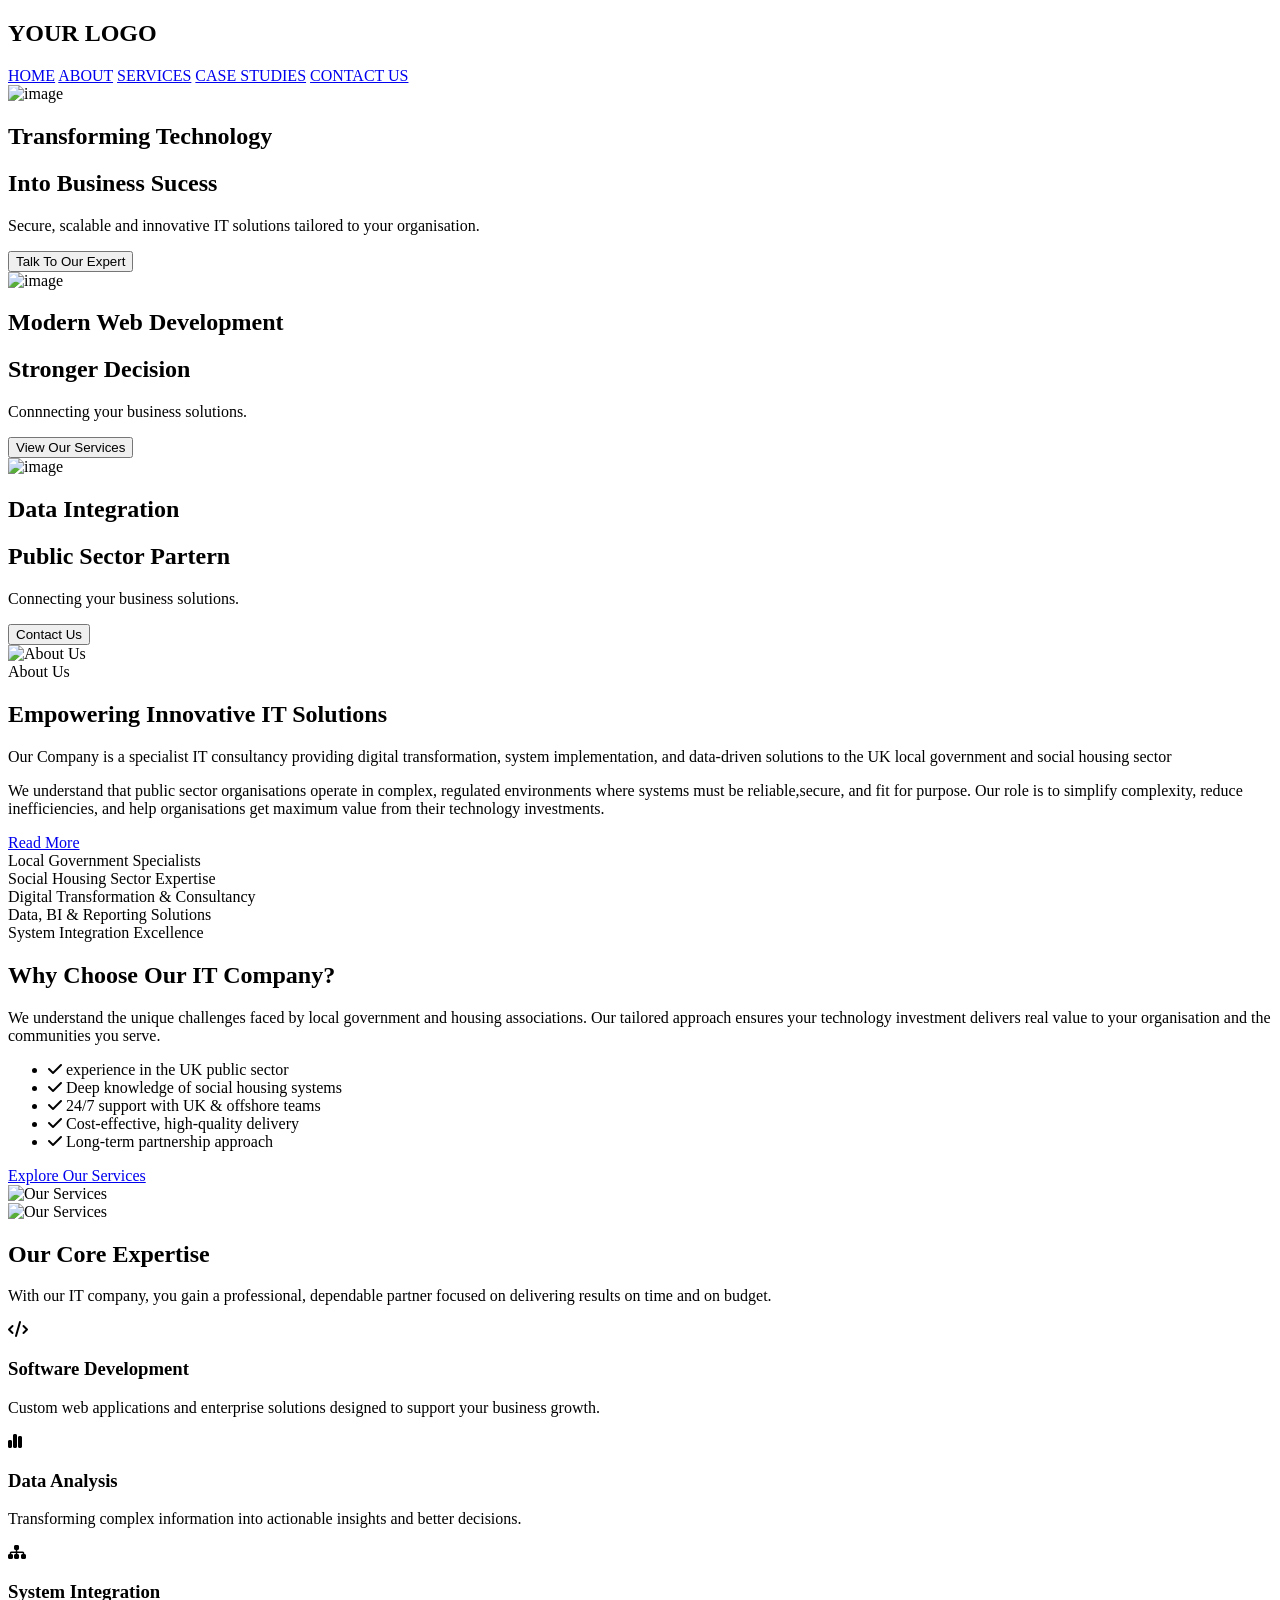
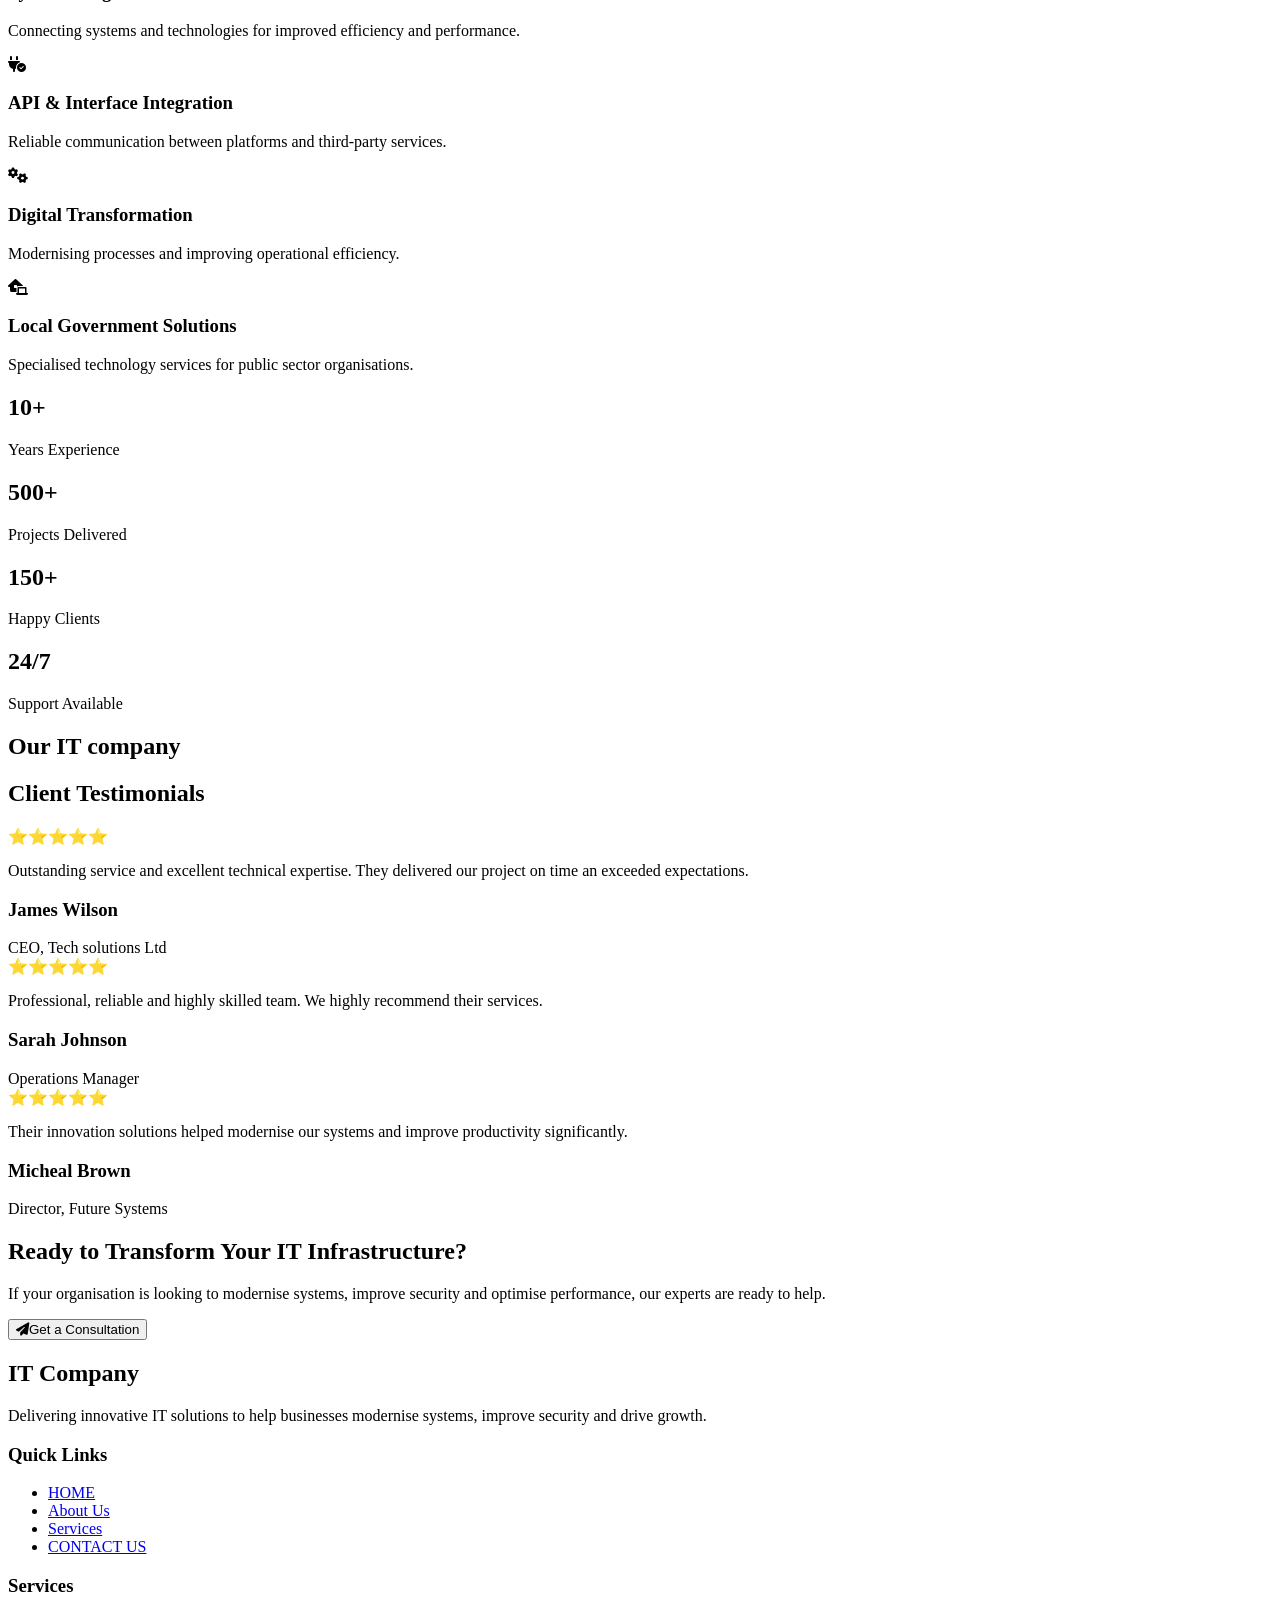
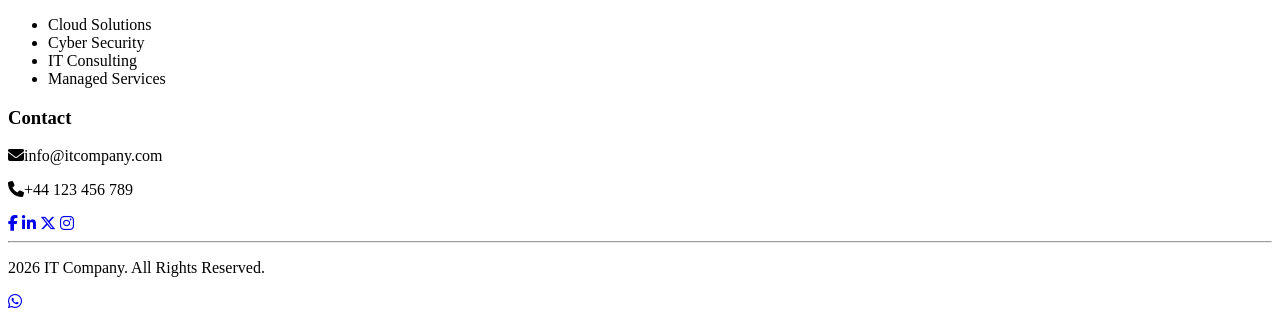
==== index.html @ b83df647 "Add static IT Company pages" ====
<!DOCTYPE html>
<html lang="en">
<head>
     <meta charset="UTF-8">
     <meta name="viewport" content="width=device-width, initial-scale=1.0">
     <title>IT Company</title>
     <link rel="stylesheet" href="assets/css/IT Company.css">
     <link rel="stylesheet" href="https://cdnjs.cloudflare.com/ajax/libs/font-awesome/6.7.2/css/all.min.css">
    <link rel="stylesheet" href="assets/css/whatsapp-bubble.css"></head>

<body>
   <header>
     <h2>YOUR LOGO</h2>
     <nav>
          <a href="index.html">HOME</a>
          <a href="about.html">ABOUT</a>
          <a href="services.html">SERVICES</a>
          <a href="gallery.html">CASE STUDIES</a>
          <a href="contact.html">CONTACT US</a>
     </nav>
   </header>

   <section class="hero">
     <div class="slide active">
         <img src="assets/images/slide 1.png" alt="image">
         <div class="content">
              <h1 class="title">Transforming Technology</h1>
              <h1 class="sub">Into Business Sucess</h1>
              <p class="text">Secure, scalable and innovative IT solutions tailored to your organisation.</p>
              <button class="cta">Talk To Our Expert</button>
         </div>
     </div>

     <div class="slide">
          <img src="assets/images/slide 2.png" alt="image">
          <div class="content">
               <h1 class="title">Modern Web Development</h1>
               <h1 class="sub">Stronger Decision</h1>
               <p class="text">Connnecting your business solutions.</p>
               <button class="cta">View Our Services</button>
          </div>
     </div>

     <div class="slide">
          <img src="assets/images/slide 3.png" alt="image">
          <div class="content">
               <h1 class="title"> Data Integration</h1>
               <h1 class="sub">Public Sector Partern</h1>
               <p class="text">Connecting your business solutions.</p>
               <button class="cta">Contact Us</button>
          </div>
     </div>
     <div class="slide-dots">
          <span class="dot active"></span>
          <span class="dot"></span>
          <span class="dot"></span>
     </div>
   </section>

    <section class="about">
     <div class="style">
          <img src="assets/images/slide 4.png" alt="About Us" class="about-image">
     </div>

          <div class="about-content">
               <span>About Us</span>
               <h2>Empowering Innovative IT Solutions</h2>
               <p>Our Company is a specialist IT consultancy providing digital
                   transformation, system implementation,  and data-driven solutions to
                   the UK local government and social housing sector</p>
               <p> We understand that public sector organisations operate in complex,
                   regulated environments where systems must be reliable,secure, and
                   fit for purpose. Our role is to simplify complexity, reduce
                   inefficiencies, and help organisations get maximum value from their
                   technology investments.</p>
              <a href="about.html" class="about-btn">Read More</a>
          </div>
   </section>

   <section class="baners">
      <div class="baner">
          <span>Local Government Specialists</span>
          <div class="line"></div>
          <span>Social Housing Sector Expertise</span>
          <div class="line"></div>
          <span>Digital Transformation & Consultancy</span>
          <div class="line"></div>
          <span>Data, BI & Reporting Solutions</span>
          <div class="line"></div>
          <span>System Integration Excellence</span>
      </div>
   </section>

   <section class="advert">
          <div class="advert-content">
               <h1>Why Choose Our IT Company?</h1>
               <p>We understand the unique challenges faced by local government and
                  housing associations. Our tailored approach ensures your technology
                  investment delivers real value to your organisation and the communities you
                  serve.</p>
          <div class="list">
               <ul>
                   <li><i class="fas fa-check"></i> experience in the UK public sector</li>
                   <li><i class="fas fa-check"></i> Deep knowledge of social housing systems</li>
                   <li><i class="fas fa-check"></i> 24/7 support with UK & offshore teams</li>
                   <li><i class="fas fa-check"></i> Cost-effective, high-quality delivery</li>
                   <li><i class="fas fa-check"></i> Long-term partnership approach</li>
               </ul>
          </div>
               <a href="services.html" class="service-btn">Explore Our Services</a>
          </div>

          <div class="role">
          <img src="assets/images/slide 5.png" alt="Our Services" class="image">
          </div>

          <div class="roles">
          <img src="assets/images/slide 6.png" alt="Our Services" class="image">
          </div>
   </section>

   <section class="services">
     <h2>Our Core Expertise</h2>
     <p>With our IT company, you gain a professional, dependable partner focused on delivering results on time and on budget.</p>
     <div class="service-grid">
          <div class="service">
               <i class="fa-solid fa-code"></i> 
               <h3>Software Development</h3>
               <p>Custom web applications and enterprise solutions designed to support your business growth.</p>
          </div>
          <div class="service">
               <i class="fa-solid fa-chart-simple"></i>
               <h3>Data Analysis</h3>
               <p>Transforming complex information into actionable insights and better decisions.</p>
          </div>
          <div class="service">
               <i class="fa-solid fa-sitemap"></i>
               <h3>System Integration</h3>
               <p>Connecting systems and technologies for improved efficiency and performance.</p>
          </div>
          <div class="service">
               <i class="fa-solid fa-plug-circle-check"></i>
               <h3>API & Interface Integration</h3>
               <p>Reliable communication between platforms and third-party services.</p>
          </div>
          <div class="service">
               <i class="fa-solid fa-gears"></i>
               <h3>Digital Transformation</h3>
               <p>Modernising processes and improving operational efficiency.</p>
          </div>
           <div class="service">
               <i class="fa-solid fa-house-laptop"></i>
               <h3>Local Government Solutions</h3>
               <p>Specialised technology services for public sector organisations.</p>
          </div>
     </div>
   </section>

   <section class="statistics">
     <div class="stat">
          <h1>10+</h1>
          <p>Years Experience</p>
     </div>
     <div class="stat">
          <h1>500+</h1>
          <p>Projects Delivered</p>
     </div>
     <div class="stat">
          <h1>150+</h1>
          <p>Happy Clients</p>
     </div>
     <div class="stat">
          <h1>24/7</h1>
          <p>Support Available</p>
     </div>
   </section>

   <section class="testimonials">
     <h2>Our IT company</h2>
     <h1>Client Testimonials</h1>
   <div class="testimonial-grid">
      <div class="testimonial">
          <div class="stars">⭐⭐⭐⭐⭐</div>
              <p>Outstanding service and excellent technical expertise. They delivered our project on time
                  an exceeded expectations.</p>
              <h3>James Wilson</h3>
              <span>CEO, Tech solutions Ltd</span>
      </div>
      <div class="testimonial">
          <div class="stars">⭐⭐⭐⭐⭐</div>
              <p>Professional, reliable and highly skilled team. We highly recommend their services.</p>
              <h3>Sarah Johnson</h3>
              <span>Operations Manager</span>
     </div>
      <div class="testimonial">
          <div class="stars">⭐⭐⭐⭐⭐</div>
              <p>Their innovation solutions helped modernise our systems and improve productivity significantly.</p>
              <h3>Micheal Brown</h3>
              <span>Director, Future Systems</span>
     </div>
    </div>
   </section>

   <section class="contact" id="contact">
     <div class="background">
            <h1>Ready to Transform Your IT Infrastructure?</h1>
            <p>If your organisation is looking to modernise systems, improve security and optimise performance, our experts are ready to help.</p>
            <button><i class="fa-solid fa-paper-plane"></i>Get a Consultation</button>
     </div>
   </section>

   <footer>
     <div class="footer-container">
          <div class="footer-col">
               <h2>IT Company</h2>
               <p>Delivering innovative IT solutions to help businesses modernise systems, improve security
                  and drive growth.</p>
          </div>
          <div class="footer-col">
               <h3>Quick Links</h3>
               <ul>
                    <li><a href="index.html">HOME</a></li>
                    <li><a href="about.html">About Us</a></li>
                    <li><a href="services.html">Services</a></li>
                    <li><a href="contact.html">CONTACT US</a></li>
               </ul>
          </div>
          <div class="footer-col">
               <h3>Services</h3>
               <ul>
                    <li>Cloud Solutions</li>
                    <li>Cyber Security</li>
                    <li>IT Consulting</li>
                    <li>Managed Services</li>
               </ul>
          </div>
          <div class="footer-col">
               <h3>Contact</h3>
               <p><i class="fa-solid fa-envelope"></i>info@itcompany.com</p>
               <p><i class="fa-solid fa-phone"></i>+44 123 456 789</p>
          
          <div class="social-icons">
               <a href="#"><i class="fa-brands fa-facebook-f"></i></a>
               <a href="#"><i class="fa-brands fa-linkedin-in"></i></a>
               <a href="#"><i class="fa-brands fa-x-twitter"></i></a>
               <a href="#"><i class="fa-brands fa-instagram"></i></a>
          </div>
        </div>
     </div>
     <hr>
     <div class="footer-bottom">
          <p>2026 IT Company. All Rights Reserved.</p>
     </div>
   </footer>

   <script src="assets/js/IT Company.js"></script>
    <a class="whatsapp-bubble" href="https://web.whatsapp.com/" target="_blank" rel="noopener noreferrer" aria-label="Open WhatsApp Web"><i class="fa-brands fa-whatsapp" aria-hidden="true"></i></a>
</body>
</html>
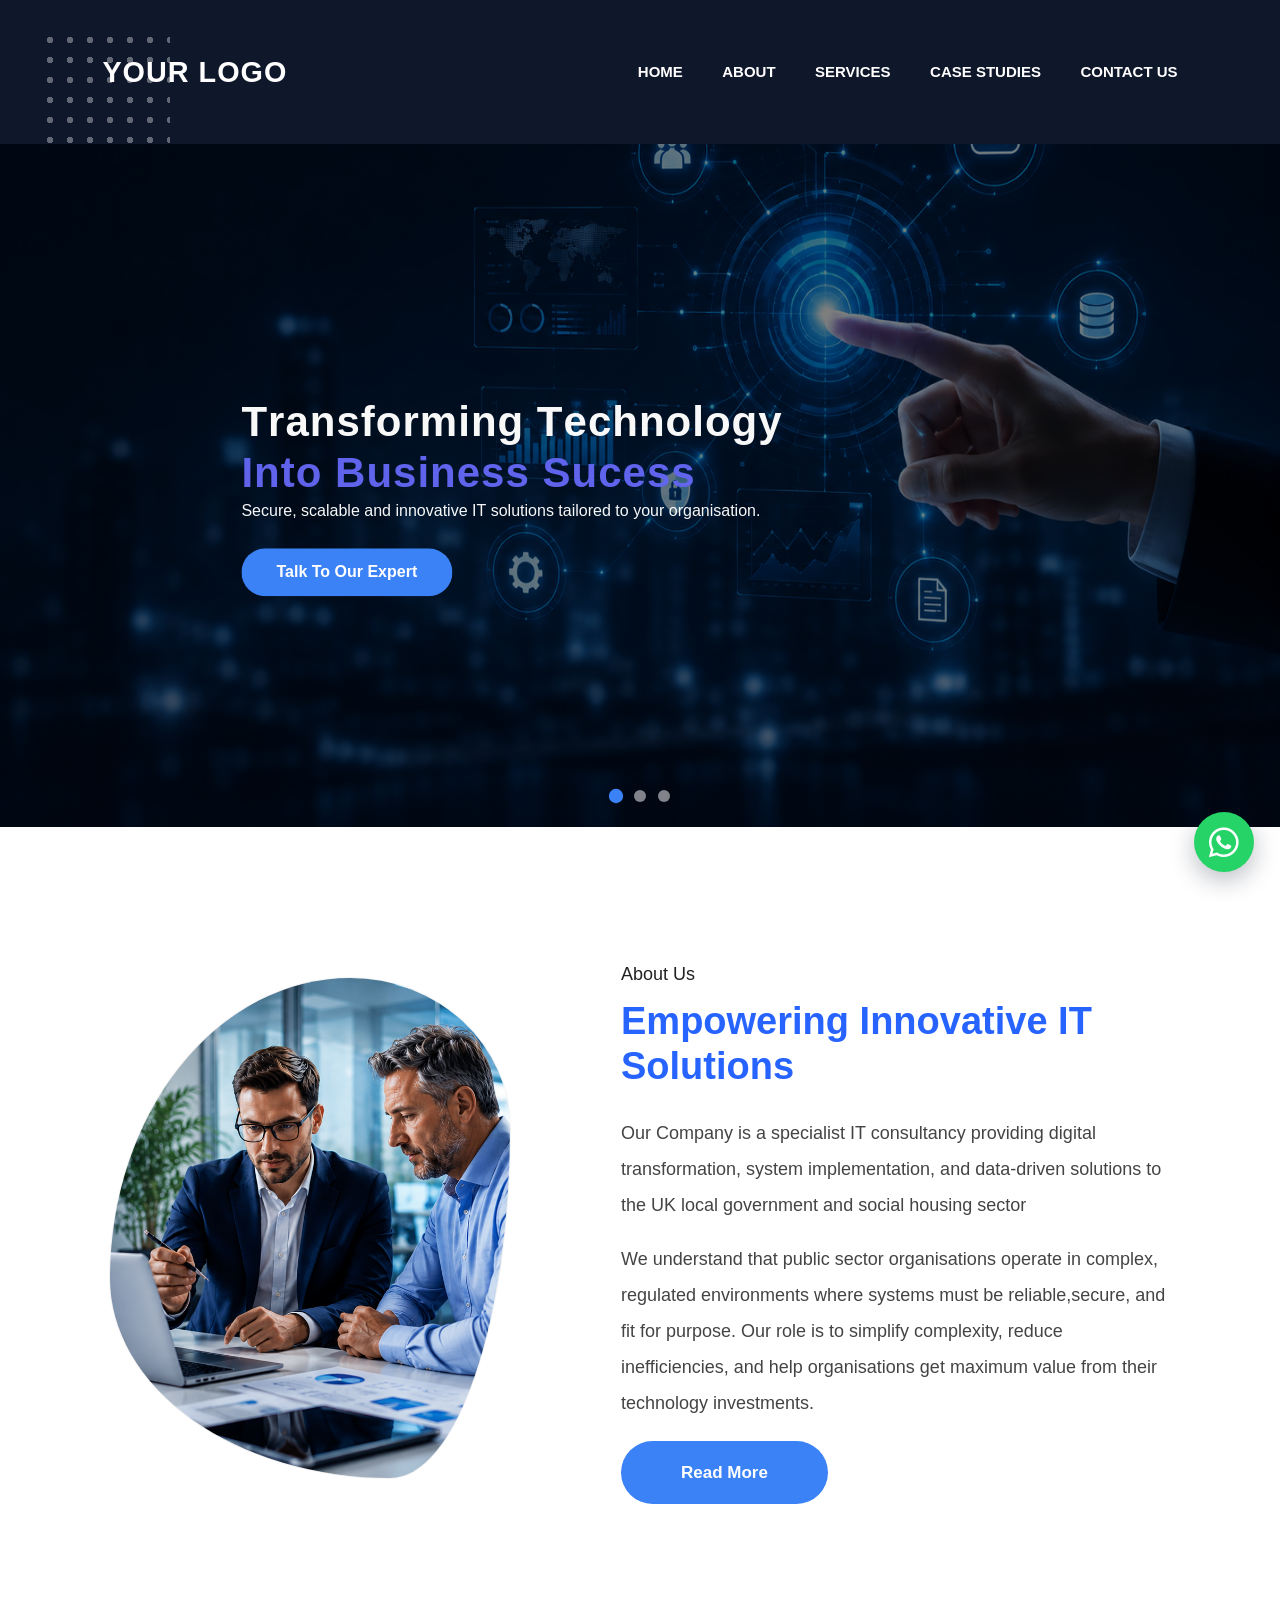
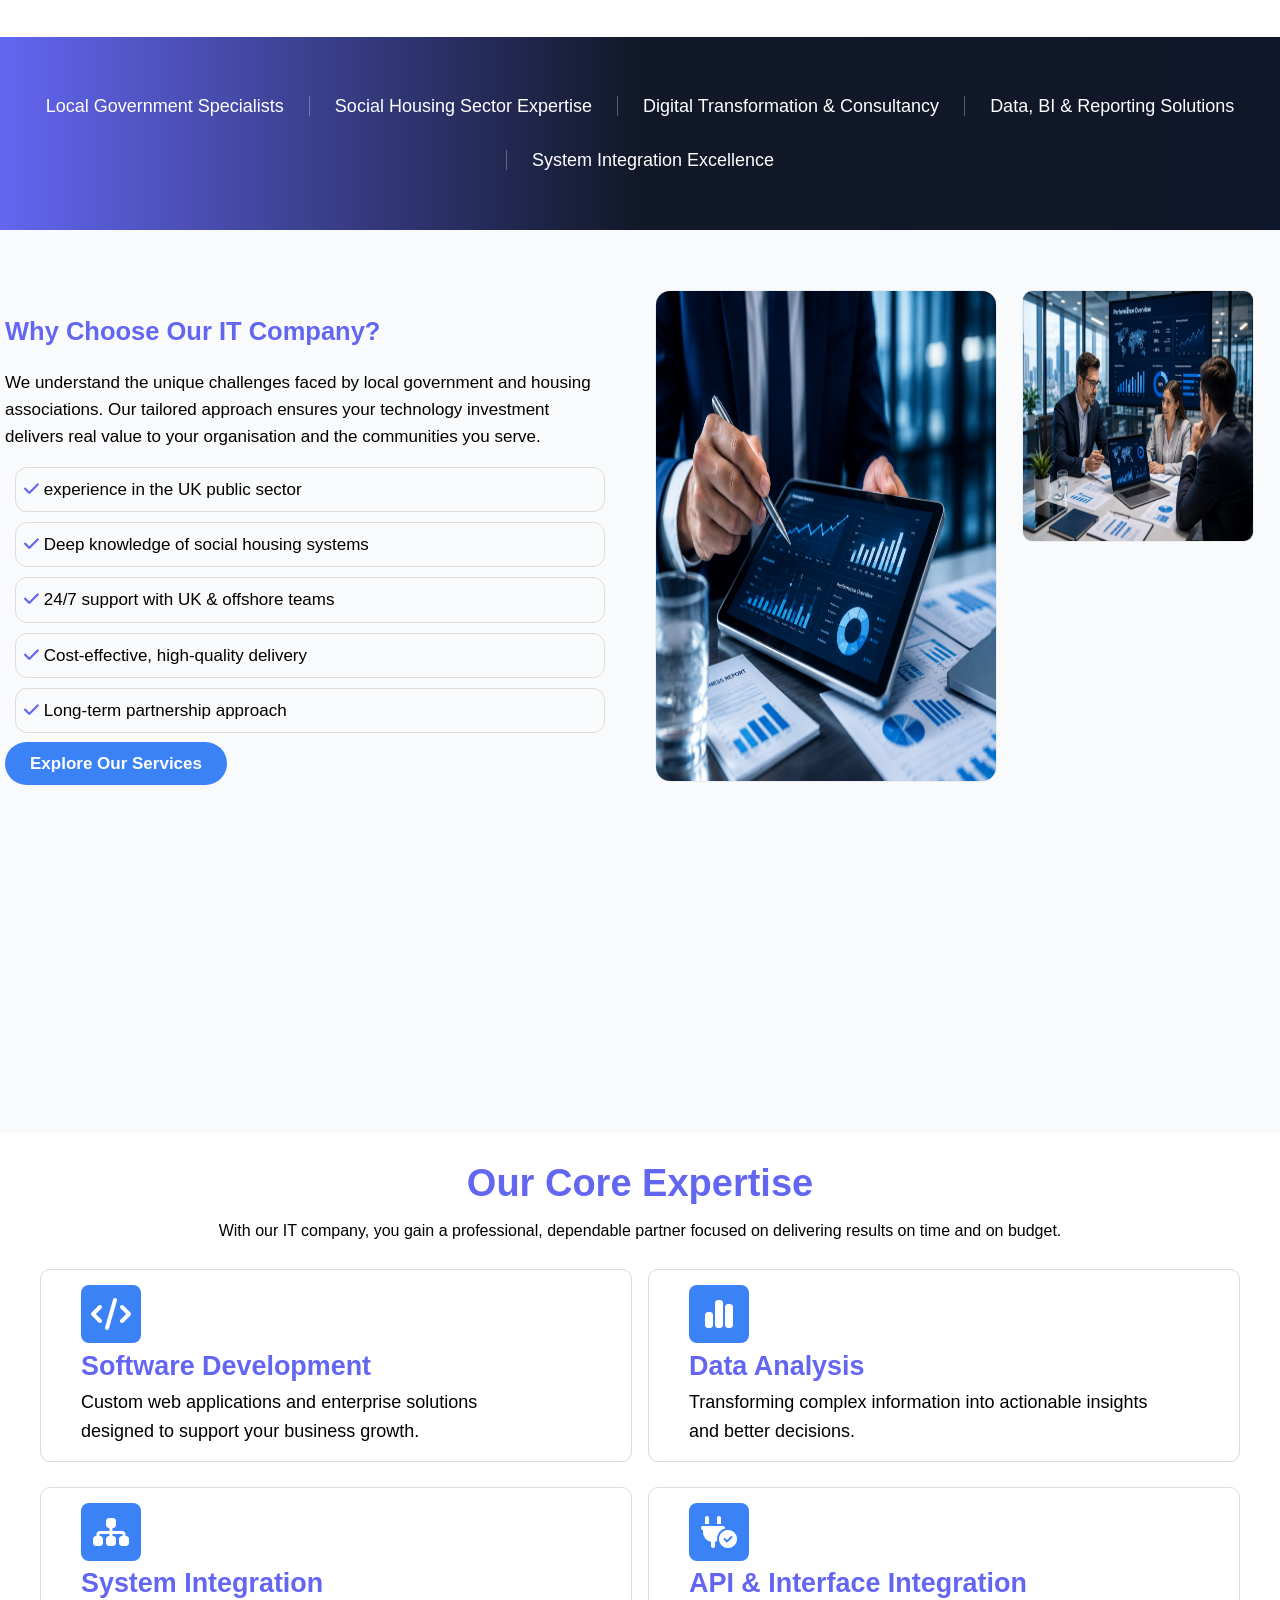
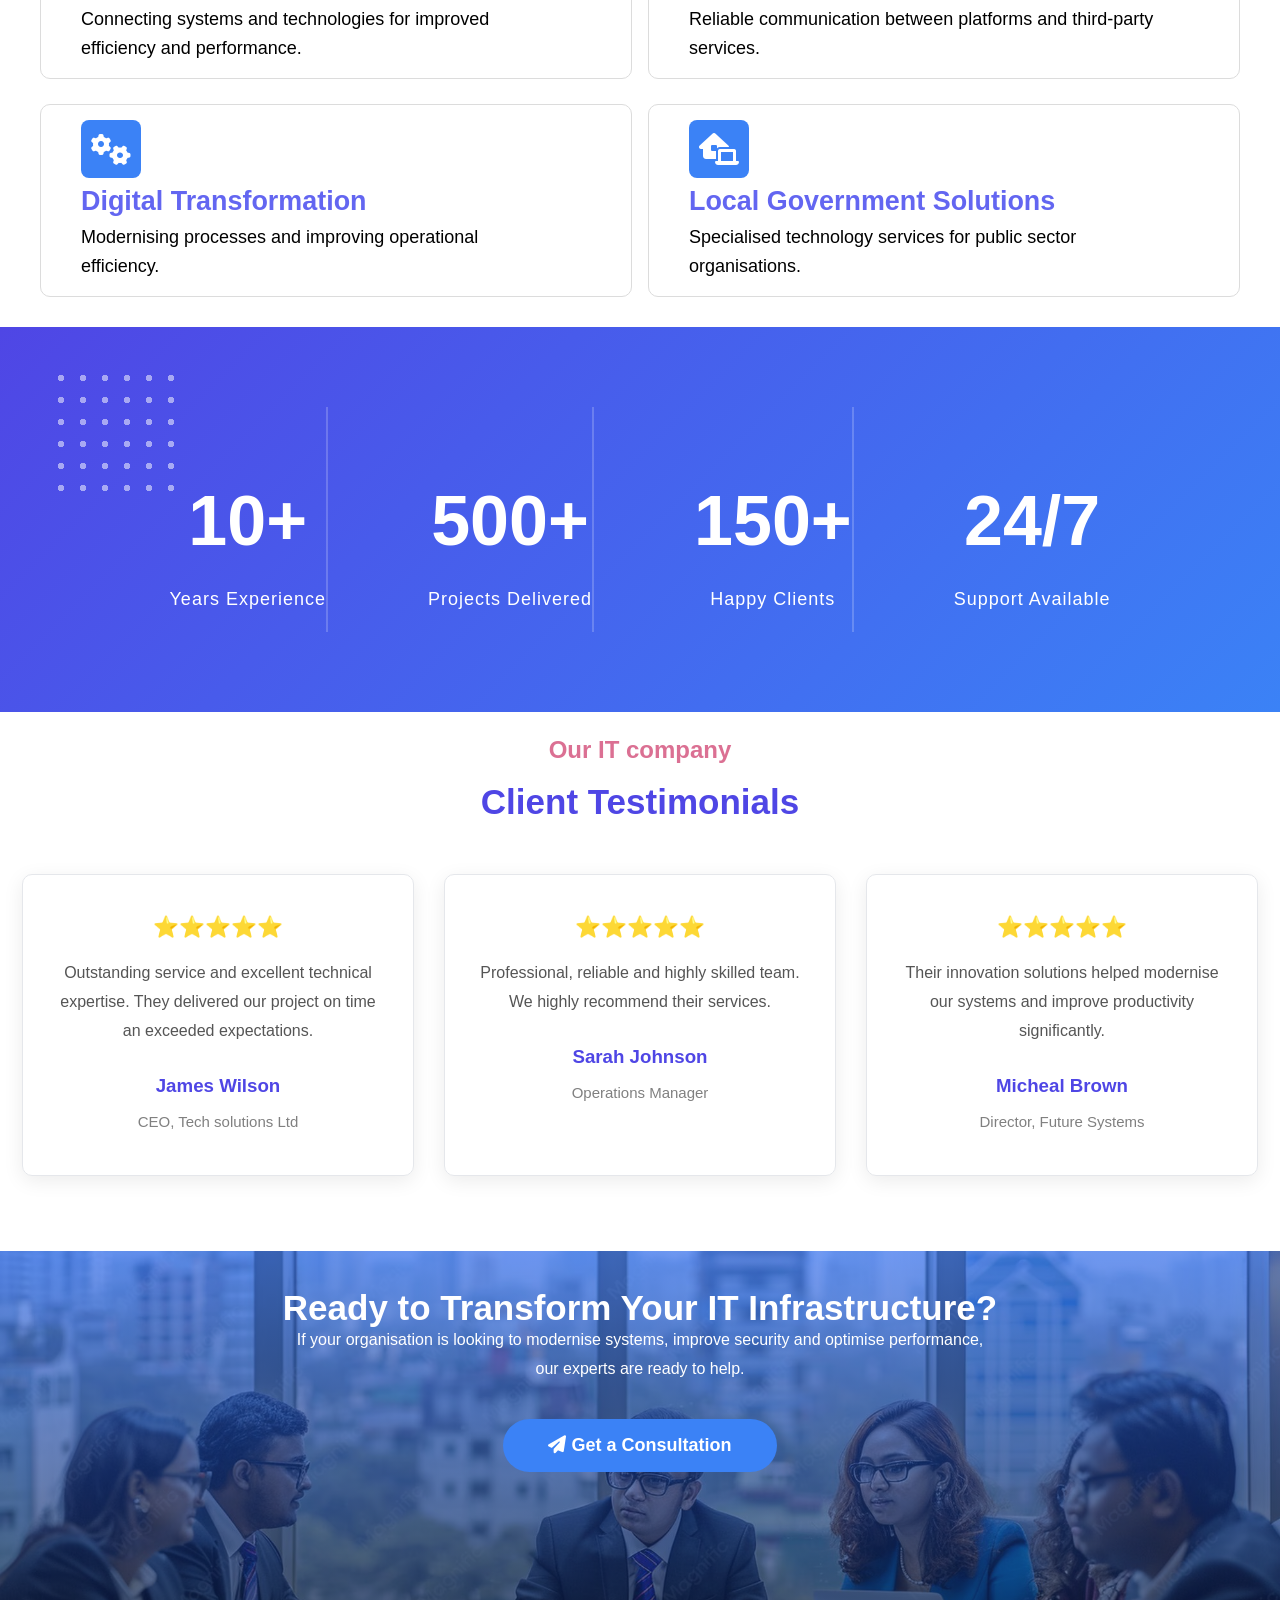
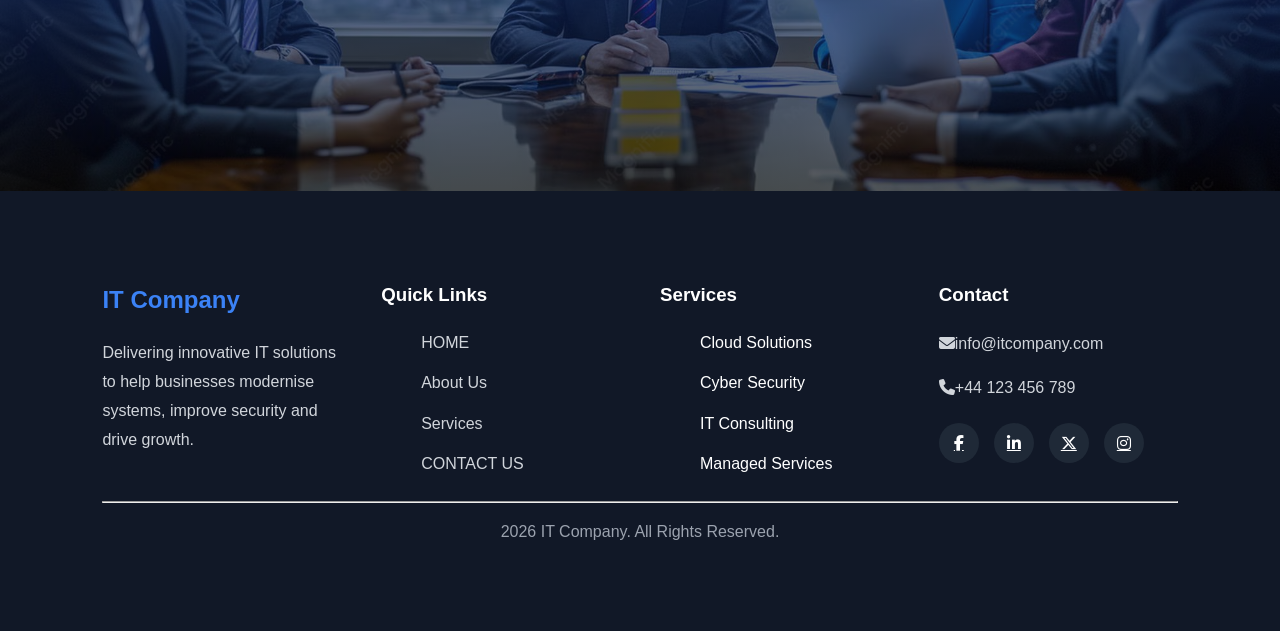
==== commit ea3d40cf: "Enable mobile navigation on the home page Updated the WhatsApp bubble CSS link and added mobile navi" ====
--- a/index.html
+++ b/index.html
@@ -6,7 +6,7 @@
      <title>IT Company</title>
      <link rel="stylesheet" href="assets/css/IT Company.css">
      <link rel="stylesheet" href="https://cdnjs.cloudflare.com/ajax/libs/font-awesome/6.7.2/css/all.min.css">
-    <link rel="stylesheet" href="assets/css/whatsapp-bubble.css"></head>
+    <link rel="stylesheet" href="assets/css/whatsapp-bubble.css?v=mobile-nav-20261014"></head>
 
 <body>
    <header>
@@ -254,11 +254,6 @@
    </footer>
 
    <script src="assets/js/IT Company.js"></script>
-    <a class="whatsapp-bubble" href="https://web.whatsapp.com/" target="_blank" rel="noopener noreferrer" aria-label="Open WhatsApp Web"><i class="fa-brands fa-whatsapp" aria-hidden="true"></i></a>
+    <a class="whatsapp-bubble" href="https://web.whatsapp.com/" target="_blank" rel="noopener noreferrer" aria-label="Open WhatsApp Web"><i class="fa-brands fa-whatsapp" aria-hidden="true"></i></a><script src="assets/js/mobile-nav.js?v=20261014" defer></script>
 </body>
 </html>
-
-
-
-
-
--- a/assets/css/IT Company.css
+++ b/assets/css/IT Company.css
@@ -0,0 +1,682 @@
+body{
+    margin: 0;
+    font-family: Arial, sans-serif;
+    line-height: 1.6;
+}
+header{
+    position: fixed;
+    top: 0;
+    left: 0;
+    width: 100%;
+    background: #0f172a;
+    color: white;
+    display: flex;
+    backdrop-filter: blur(15px);
+    box-sizing: border-box;
+    justify-content: space-between;
+    align-items: center;
+    padding: 25px 8%;
+    transition: 0.4s ease;
+    overflow: hidden;
+    z-index: 1000;
+}
+header::before{
+    content: "";
+    position: absolute;
+    width: 130px;
+    height: 130px;
+    background-image: radial-gradient(rgba(255,255,255,0.7) 3px, transparent 3px);
+    background-size: 20px 20px;
+    opacity: 0.5;
+    top: 30px;
+    left: 40px;
+}
+header h2{
+    font-size: 1.8rem;
+    font-weight: 700;
+    letter-spacing: 1px;
+    cursor: pointer;
+    transition: 0.4s;
+}
+header h2:hover{
+    color:#3b82f6
+}
+nav a{
+    color: white;
+    margin-left: 35px;
+    text-decoration: none;
+    font-size: 15px;
+    font-weight: 600;
+    position: relative;
+    transition: 0.4s;
+}
+nav a:hover{
+    color: #3b82f6;
+}
+nav a::after{
+    content: '';
+    position: absolute;
+    width: 0;
+    height: 2px;
+    background: #3b82f6;
+    left: 0;
+    bottom: -8px;
+    transition: 0.4s;
+}
+nav a:hover::after{
+    width: 100%;
+}
+.hero{
+    position: relative;
+    background: #111827;
+    padding-top: 80px;
+    height: 83vh;
+    overflow: hidden;
+}
+.hero::before{
+    content: '';
+    position: absolute;
+    top: 0;
+    left: 0;
+    width: 100%;
+    height: 100%;
+    background: rgba(0,0,0,0.45);
+    z-index: 1;
+}
+.slide{
+    position: absolute;
+    inset: 0;
+    opacity: 0;
+    transform: translateX(-100%);
+    transition: transform 1.2s cubic-bezier(0.77, 0, 0.175, 1), opacity 1.2s ease;
+}
+.slide.active{
+    opacity: 1;
+    transform: translateX(0);
+    z-index: 2;
+}
+.slide.exit{
+    opacity: 0;
+    transform: translateX(100%);
+}
+.slide img{
+    width: 100%;
+    height: 100%;
+    object-fit: covert;
+    transform: scale(1.1);
+    transition: transform 1.2s ease;
+}
+.slide.active img{
+    transform: scale(1);
+}
+.content{
+    position: absolute;
+    max-width: 550px;
+    top: 60%;
+    left: 40%;
+    transform: translate(-50%, -50%);
+    color: white;
+    z-index: 2;
+}
+.slide::after{
+    content: "";
+    position: absolute;
+    width: 100%;
+    height: 100%;
+    top: 0;
+    left: 0;
+    background: rgba(0,0,0,0.5);
+}
+.title,
+.sub{
+    font-size: 58px;
+    line-height: 1;
+}
+.sub{
+    color: #6366f1;
+}
+.title,
+.sub,
+.text{
+    margin: 0;
+}
+.text{
+    margin-top: 15px;
+}
+.title,
+.sub,
+.text,
+.cta{
+    opacity: 0;
+    transform: translateY(20px);
+}
+.slide.active .title{
+    animation: fadeUp 0.8 ease forwards;
+}
+.slide.active .sub{
+    animation: fadeUp 0.8 ease forwards;
+}
+.slide.active .text{
+    animation: fadeUp 0.8 ease forwards;
+    animation-delay: 0.3s;
+}
+.slide.active .cta{
+    animation: fadeUp 0.8s ease forwards;
+    animation-delay: 0.6s;
+}
+@keyframes fadeUp{
+    to{
+        opacity: 1;
+       transform: translateY(0);}
+}
+.title span,
+.sub span,
+.text span{
+    opacity: 0;
+    display: inline-block;
+    white-space: pre;
+    transform: translateY(20px);
+    animation: letterIn 0.4s forwards;
+}
+@keyframes letterIn{
+    to{
+        opacity: 1;
+        transform: translateY(0);
+    }
+}
+.cta{
+    opacity: 0;
+    margin-top: 25px;
+    padding: 15px 35px;
+    background: #3b82f6;
+    border: none;
+    color: white;
+    border-radius: 40px;
+    font-size: 16px;
+    font-weight: 600;
+    cursor: pointer;
+    transition: 0.4s ease;
+}
+.cta:hover{
+    transform: translateY(-5px);
+}
+.hero h1{
+    font-size: 42px;
+    line-height: 1.2;
+    letter-spacing: 1px;
+}
+.hero p{
+    max-width: 600px;
+    margin: auto;
+}
+.slide-dots{
+    position: absolute;
+    bottom: 25px;
+    left: 50%;
+    transform: translateX(-50%);
+    z-index: 5;
+    display: flex;
+    gap: 12px;
+}
+.dot{
+    width: 12px;
+    height: 12px;
+    border-radius: 50%;
+    background: rgba(255,255,255,0.5);
+    cursor: pointer;
+    transition: 0.4s;
+}
+.dot.active{
+    background: #3b82f6;
+    transform: scale(1.2);
+}
+.about{
+    width: 100%;
+    box-sizing: border-box;
+    display: flex;
+    min-height: 90vh;
+    align-items: center;
+    justify-content: center;
+    gap: 60px;
+    padding: 100px 8%;
+    background: #fff;
+}
+.style{
+    transition: 0.5s ease;
+}
+.style img{
+    width: 100%;
+    max-width: 400px;
+    border: 1px solid rgba(0,0,0,0.05);
+    border-radius: 60% 40% 30% 70%/ 60% 30% 70% 40%;
+    transition: 0.5s ease;
+    object-fit: cover;
+    height: 500px;
+    margin-right: 50px;
+}
+.style img:hover{
+    transform: translateY(-10px);
+}
+.about-content{
+    max-width: 550px;
+    text-align: left;
+    margin-bottom: 0;
+}
+.about-content span{
+    font-size: 18px;
+    font-weight: 400;
+    color: #222;
+}
+.about-content h2{
+    margin-top: 10px;
+    font-size: 38px;
+    line-height: 1.2;
+    color: #2763ff;
+    margin-bottom: 25px;
+}
+.about-content p{
+    font-size: 18px;
+    line-height: 2;
+    color: #444;
+    margin-bottom: 0px;
+}
+.about-btn{
+    display: inline-block;
+    padding: 18px 60px;
+    background: #3b82f6;
+    color: white;
+    text-decoration: none;
+    font-size: 17px;
+    font-weight: 600;
+    border-radius: 50px;
+    margin-top: 20px;
+    transition: 0.4s ease;
+}
+.about-btn:hover{
+    transform: translateY(-5px);
+    background: #4f46e5;
+}
+.baners{
+    padding: 55px 30px;
+    background: linear-gradient(to right,#6366f1, #111827, #0f172a);
+    color: white;
+    text-align: left;
+}
+.baner{
+    max-width: 1200px;
+    margin: auto;
+    display: flex;
+    justify-content: center;
+    align-items: center;
+    flex-wrap: wrap;
+    gap: 25px;
+    color: white;
+}
+.baner span{
+    font-size: 18px;
+    font-weight: 500;
+    transition: 0.3s ease;
+}
+.baner span:hover{
+    color: #dbeafe;
+}
+.line{
+    width: 1px;
+    height: 20px;
+    background: rgba(255,255,255,0.3);
+}
+.advert{
+    display: flex;
+    min-height: 87vh;
+    background: #f9fafb;
+    padding: 60px 5px;
+    gap: 5px;
+    text-align: center;
+}
+.role img{
+    width: 340px;
+    height: 490px;
+    max-width: 400px;
+    border: 1px solid rgba(0,0,0,0.05);
+    border-radius: 15px;
+    margin-right: 20px;
+    transition: 0.4s;
+}
+.roles img{
+    width: 230px;
+    height: 400px;
+    max-height: 250px;
+    border: 1px solid rgba(0,0,0,0.05);
+    border-radius: 10px;
+    transition: 0.4s;
+}
+.advert-content{
+    text-align: left;
+    max-width: 600px;
+    font-size: 17px;
+    margin-right: 45px;
+    padding-left: 0;
+}
+.advert-content h1{
+    color: #6366f1;
+}
+.list{
+    list-style: none;
+    padding: 0;
+    margin-left: -30px;
+}
+.list ul{
+    list-style: none;
+}
+.list li{
+    border: 1px solid gainsboro;
+    border-radius: 12px;
+    padding: 8px;
+    margin-bottom: 10px;
+    transition: 0.3s;
+}
+.list ul li i{
+    color: #6366f1;
+}
+.service-btn{
+    padding: 12px 25px;
+    text-decoration: none;
+    border: none;
+    background: #3b82f6;
+    color: white;
+    cursor: pointer;
+    border-radius: 40px;
+    font-weight: bold;
+    transition: 0.4s;
+}
+.service-btn:hover{
+    background: #4f46e5;
+    font-weight: bold;
+    transform: translateY(-5px);
+}
+.advert-content h1,
+.advert-content p{
+    margin-bottom: 10px;
+}
+.services{
+    padding: 20px 10px;
+    text-align: center;
+}
+.services h2{
+    font-size: 38px;
+    color: #6366f1;
+    margin-top: 0;
+    margin-bottom: 5px;
+}
+.services p{
+    margin-top: 0;
+    margin-bottom: 10px;
+}
+.service-grid{
+    display: flex;
+    justify-content: center;
+    flex-wrap: wrap;
+}
+.service i{
+    width: 60px;
+    height: 58px;
+    border-radius: 8px;
+    display: flex;
+    background: #3b82f6;
+    color: white;
+    justify-content: center;
+    align-items: center;
+    font-size: 2rem;
+    margin-bottom: -25px;
+    margin-left: -40px;
+    transition: 0.3s ease;
+}
+.service:hover i{
+    background: #4f46e5;
+}
+.service{
+    width: 430px;
+    margin: 8px;
+    padding: 15px 80px;
+    border: 1px solid gainsboro;
+    border-radius: 10px;
+    color: #6366f1;
+    background: white;
+    margin-top: 15px;
+    margin-bottom: 10px;
+    text-align: left;
+    font-size: 23px;
+    transition: 0.5s;
+    cursor: pointer;
+}
+.service h3{
+    margin-bottom: 0;
+    margin-left: -40px;
+}
+.service p{
+    color: black;
+    font-size: 18px;
+    margin-bottom: 0;
+    margin-left: -40px;
+    line-height: 1.6;
+}
+.service:hover{
+    border: 1px solid #6366f1;
+    box-shadow: 20px 20px 60px rgba(0,0,0,0.1);
+    transform: translateY(-6px);
+    transition: 0.5s;
+    cursor: pointer;
+}
+.statistics{
+    position: relative;
+    background: linear-gradient(135deg,#4f46e5,#3b82f6);
+    padding: 80px 20px;
+    display: flex;
+    justify-content: center;
+    flex-wrap: wrap;
+    gap: 100px;
+    text-align: center;
+    overflow: hidden;
+}
+.statistics::before{
+    content: "";
+    position: absolute;
+    width: 130px;
+    height: 130px;
+    background-image: radial-gradient(white 3px, transparent 3px);
+    background-size: 22px 22px;
+    opacity: 0.35;
+    top: 40px;
+    left: 50px;
+}
+.statistics::after{
+    content: "";
+    position: absolute;
+    width: 130px;
+    height: 130px;
+    background-image: radial-gradient(white 3px, transparent 3px);
+    background-size: 22px 22px;
+    opacity: 0.25;
+    top: 40px;
+    left: 50px;
+}
+.stat{
+    border-right: 2px solid rgba(255,255,255,0.2);
+}
+.stat:last-child{
+    border-right: none;
+}
+.stat h1{
+    color: white;
+    font-size: 70px;
+    font-weight: 700;
+    margin-bottom: -10px;
+}
+.stat p{
+    color: white;
+    font-size: 18px;
+    letter-spacing: 1px;
+}
+.testimonials{
+    text-align: center;
+    align-items: center;
+}
+.testimonials h2{
+    color: palevioletred;
+    margin-bottom: -25px;
+}
+.testimonials h1{
+    color: #4f46e5;
+    font-size: 35px;
+}
+.testimonial-grid{
+    display: flex;
+    justify-content: center;
+}
+.testimonial{
+    width: 320px;
+    min-height: 230px;
+    margin: 15px;
+    padding: 35px;
+    border: 1px solid #e5e7eb;
+    border-radius: 10px;
+    box-shadow: 0 5px 20px rgba(0,0,0,0.08);
+    margin-bottom: -25px;
+    transition: 0.3s ease;
+}
+.stars{
+    font-size: 1.3rem;
+    color: gold;
+}
+.testimonial p{
+    color: #555;
+    line-height: 1.8;
+    margin-bottom: 25px;
+}
+.testimonial h3{
+    color: #4f46e5;
+    margin-bottom: 8px;
+}
+.testimonial span{
+    color: gray;
+    font-size: 15px;
+}
+button{
+    padding: 12px 25px;
+    border: none;
+    background: #3b82f6;
+    color: white;
+    cursor: pointer;
+    border-radius: 40px;
+    font-weight: bold;
+    transition: 0.4s;
+}
+button:hover{
+    background: #4f46e5;
+    font-weight: bold;
+    transform: translateY(-5px);
+}
+.contact{
+    width: 100%;
+    display: flex;
+    justify-content: center;
+    padding: 100px 0 0;
+}
+.background{
+    width: 100%;
+    max-width: 1300px;
+    height: 60vh;
+    text-align: center;
+    color: #fff;
+    background: linear-gradient(rgba(37,99,235,0.65),rgba(0,0,0,0.65)),url("../images/new image.avif");
+    background-size: cover;
+    background-position: center;
+    background-repeat: no-repeat;
+}
+.background h1{
+    font-size: 35px;
+    margin-bottom: -10px;
+}
+.background p{
+    max-width: 700px;
+    margin: 0 auto 35px;
+    line-height: 1.8;
+}
+.background button{
+    display: inline-flex;
+    align-items: center;
+    gap: 5px;
+    border-radius: 30px;
+    padding: 16px 45px;
+    font-size: 18px;
+    font-weight: 600;
+}
+footer{
+    background: #111827;
+    color: white;
+    padding: 70px 8%;
+}
+.footer-container{
+    display: grid;
+    grid-template-columns: repeat(auto-fit, minmax(220px,1fr));
+    gap: 40px;
+}
+.footer-col h2{
+    color: #3b82f6;
+    margin-bottom: 20px;
+}
+.footer-col h3{
+    margin-bottom: 20px;
+}
+.footer-col p{
+    color: #d1d5db;
+    line-height: 1.8;
+}
+.footer-col ul{
+    list-style: none;
+}
+.footer-col ul li{
+    margin-bottom: 15px;
+}
+.footer-col ul li a{
+    color: #d1d5db;
+    text-decoration: none;
+    transition: 0.3s;
+}
+.footer-col ul li a:hover{
+    color: #3b82f6;
+}
+.social-icons{
+    margin-top: 20px;
+    display: flex;
+    gap: 15px;
+}
+.social-icons a{
+    width: 40px;
+    height: 40px;
+    background: #1f2937;
+    border-radius: 50%;
+    display: flex;
+    justify-content: center;
+    align-items: center;
+    color: white;
+    transition: 0.3s;
+}
+.social-icons a:hover{
+    background: #3b82f6;
+}
+.hr{
+    border: none;
+    height: 1px;
+    background: rgba(255, 255, 255, 0.1);
+    margin: 50px 0 25px;
+}
+.footer-bottom{
+    text-align: center;
+    color: #9ca3af;
+}
+header.sticky{
+    background: rgba(15, 23, 42, 0.95);
+    padding: 15px 5%;
+    box-shadow: 0 8px 30px rgba(0,0,0,0.3);
+}
--- a/assets/css/whatsapp-bubble.css
+++ b/assets/css/whatsapp-bubble.css
@@ -0,0 +1,50 @@
+/* WhatsApp Web shortcut with a compact green signal pulse. */
+@import url("mobile-responsive.css?v=2026-10-14");
+
+
+.whatsapp-bubble {
+    position: fixed;
+    right: 26px;
+    bottom: 28px;
+    z-index: 1200;
+    width: 60px;
+    height: 60px;
+    display: grid;
+    place-items: center;
+    border: none;
+    border-radius: 50%;
+    color: #fff;
+    background: #25d366;
+    box-shadow: 0 8px 24px rgba(15,23,42,.28);
+    box-sizing: border-box;
+    overflow: visible;
+    font-size: 34px;
+    text-decoration: none;
+    cursor: pointer;
+    transition: transform .2s ease, box-shadow .2s ease;
+}
+@media (max-width: 600px) {
+    .whatsapp-bubble { right: 16px; bottom: 18px; width: 54px; height: 54px; font-size: 30px; }
+}
+
+
+
+.whatsapp-bubble::before {
+    content: "";
+    position: absolute;
+    inset: 0;
+    border-radius: 50%;
+    pointer-events: none;
+    animation: whatsapp-signal 2.4s ease-out infinite;
+}
+@keyframes whatsapp-signal {
+    0% { box-shadow: 0 0 0 0 rgba(37,211,102,.72); opacity: .9; }
+    78% { box-shadow: 0 0 0 1.5px rgba(37,211,102,0); opacity: .2; }
+    100% { box-shadow: 0 0 0 1.5px rgba(37,211,102,0); opacity: 0; }
+}
+.whatsapp-bubble:hover { transform: translateY(-3px); box-shadow: 0 12px 28px rgba(15,23,42,.32); }
+.whatsapp-bubble:focus-visible { outline: 3px solid #1d4ed8; outline-offset: 4px; }
+
+
+
+
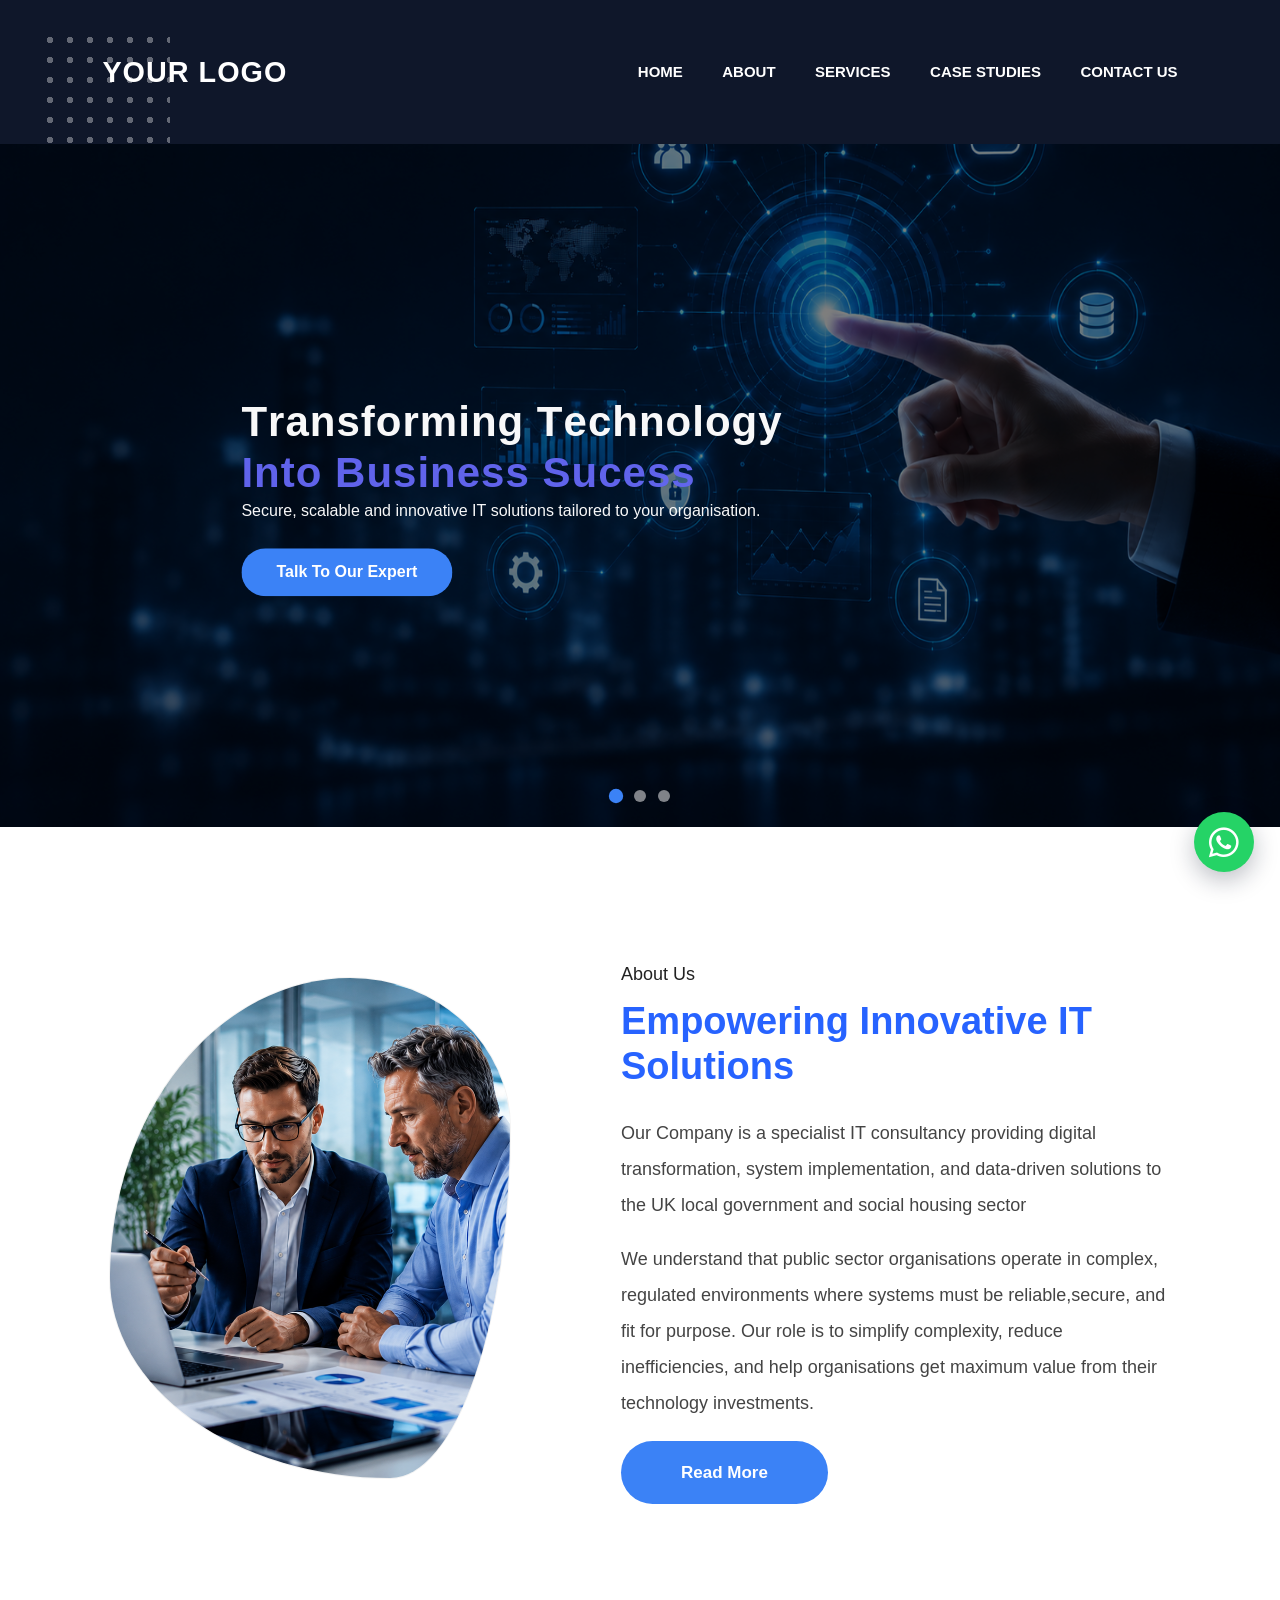
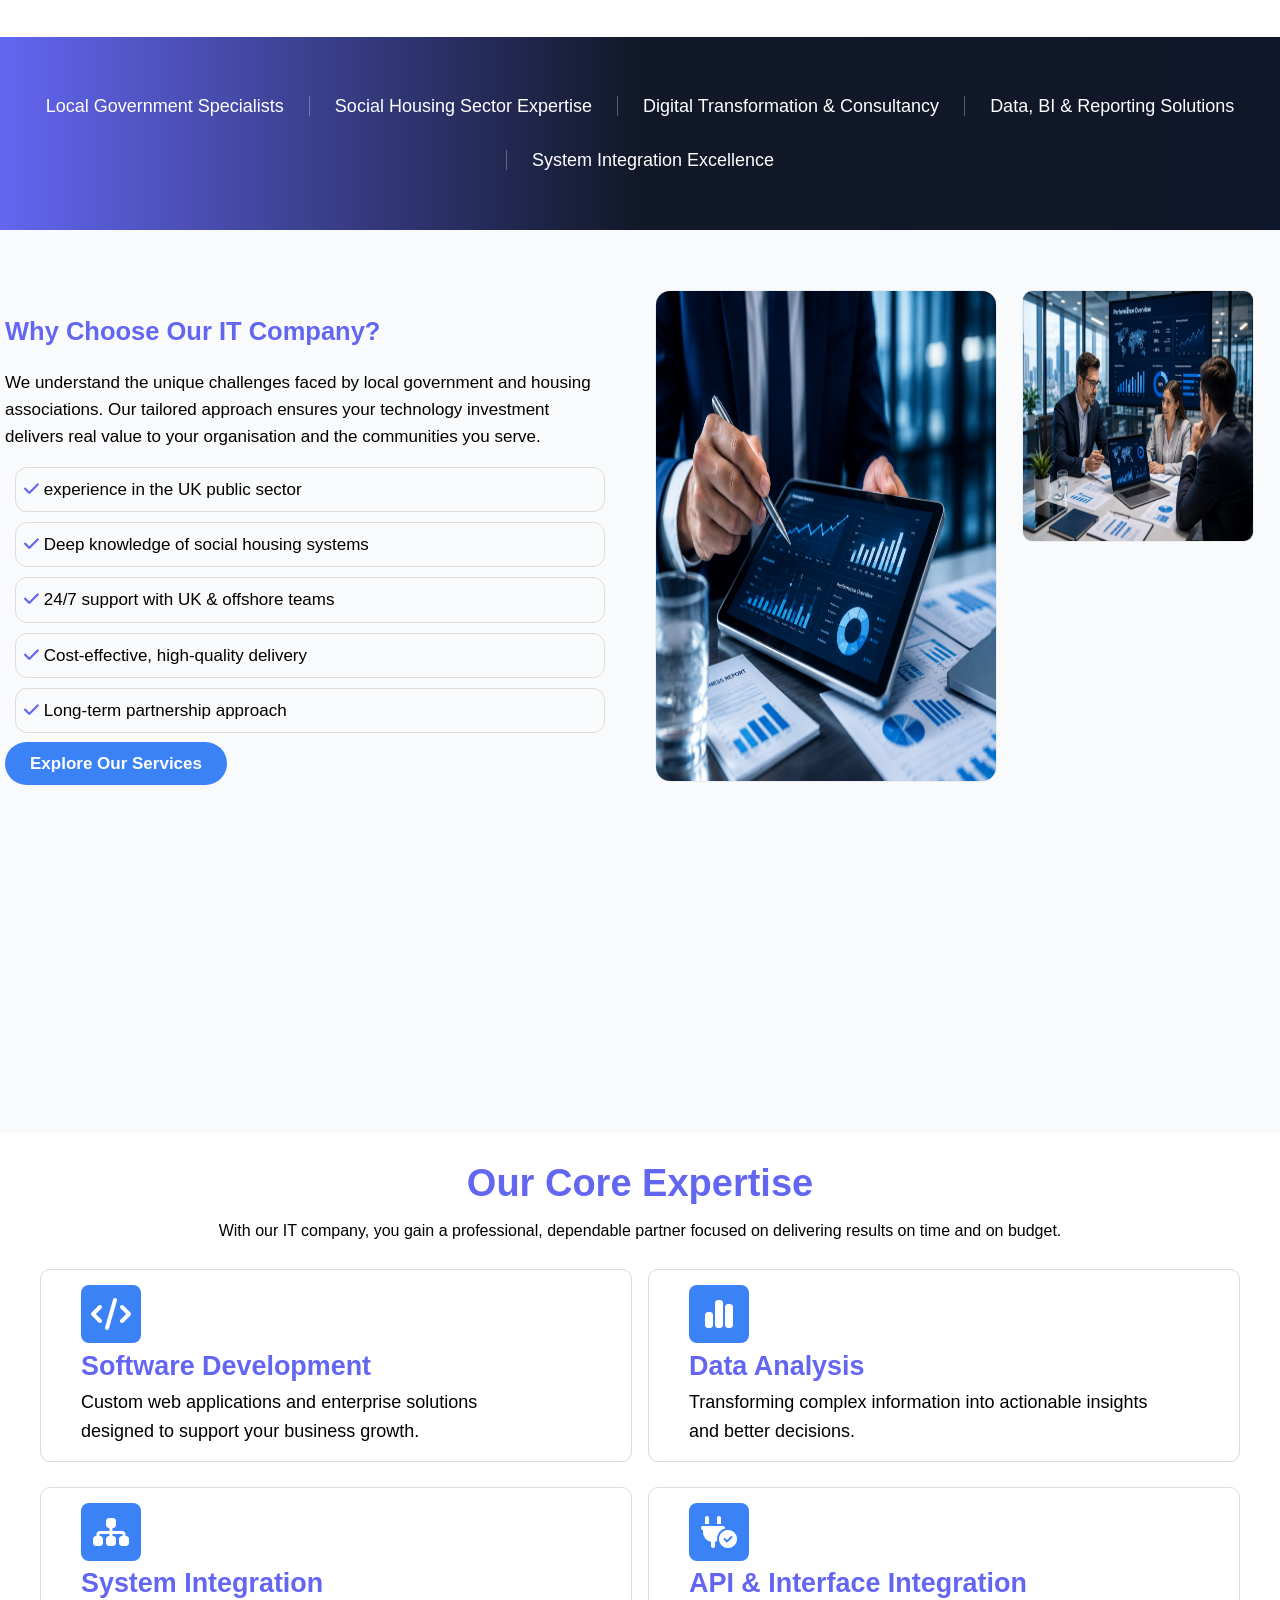
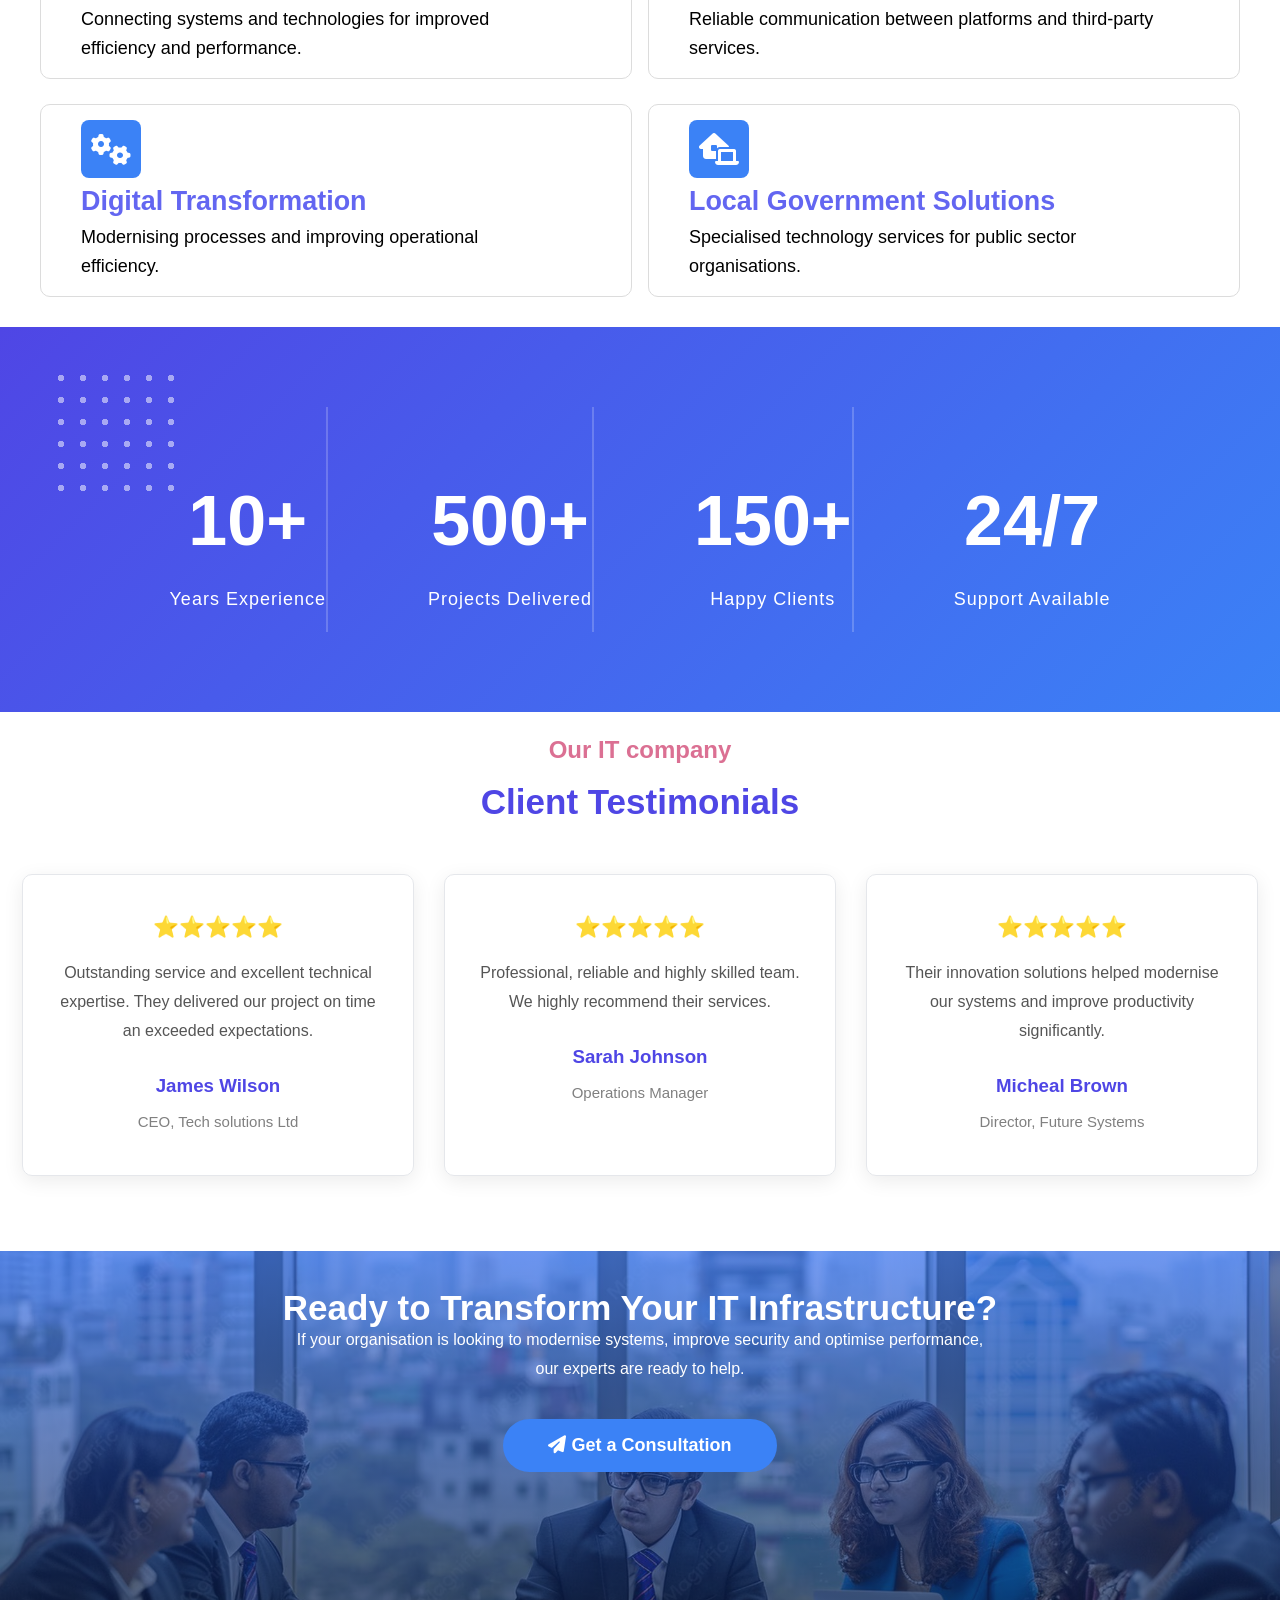
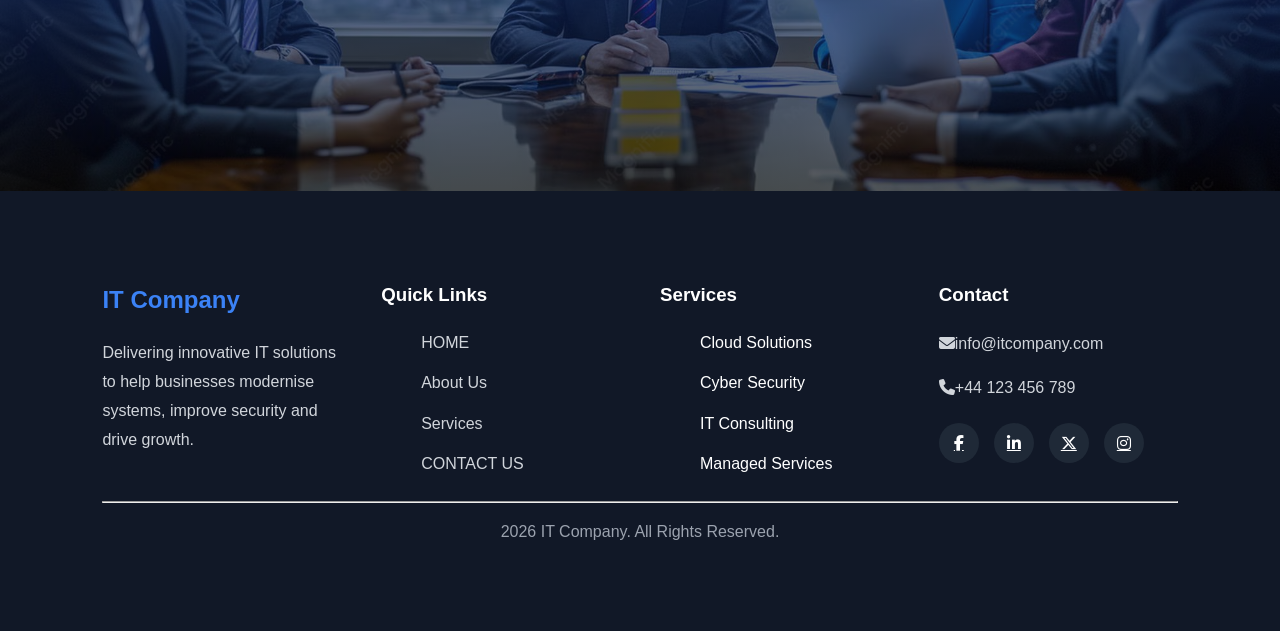
==== commit f08d6cf6: "Refresh shared mobile stylesheet cache" ====
--- a/index.html
+++ b/index.html
@@ -6,7 +6,7 @@
      <title>IT Company</title>
      <link rel="stylesheet" href="assets/css/IT Company.css">
      <link rel="stylesheet" href="https://cdnjs.cloudflare.com/ajax/libs/font-awesome/6.7.2/css/all.min.css">
-    <link rel="stylesheet" href="assets/css/whatsapp-bubble.css?v=mobile-nav-20261014"></head>
+    <link rel="stylesheet" href="assets/css/whatsapp-bubble.css?v=fullwidth-20261014d"></head>
 
 <body>
    <header>
--- a/assets/css/whatsapp-bubble.css
+++ b/assets/css/whatsapp-bubble.css
@@ -1,34 +1,33 @@
-/* WhatsApp Web shortcut with a compact green signal pulse. */
-@import url("mobile-responsive.css?v=2026-10-14");
-
-
-.whatsapp-bubble {
-    position: fixed;
-    right: 26px;
-    bottom: 28px;
-    z-index: 1200;
-    width: 60px;
-    height: 60px;
-    display: grid;
-    place-items: center;
-    border: none;
-    border-radius: 50%;
-    color: #fff;
-    background: #25d366;
-    box-shadow: 0 8px 24px rgba(15,23,42,.28);
+/* WhatsApp Web shortcut with a compact green signal pulse. */
+@import url("mobile-responsive.css?v=fullwidth-20261014");
+
+.whatsapp-bubble {
+    position: fixed;
+    right: 26px;
+    bottom: 28px;
+    z-index: 1200;
+    width: 60px;
+    height: 60px;
+    display: grid;
+    place-items: center;
+    border: none;
+    border-radius: 50%;
+    color: #fff;
+    background: #25d366;
+    box-shadow: 0 8px 24px rgba(15,23,42,.28);
     box-sizing: border-box;
     overflow: visible;
-    font-size: 34px;
+    font-size: 34px;
     text-decoration: none;
     cursor: pointer;
-    transition: transform .2s ease, box-shadow .2s ease;
-}
-@media (max-width: 600px) {
-    .whatsapp-bubble { right: 16px; bottom: 18px; width: 54px; height: 54px; font-size: 30px; }
+    transition: transform .2s ease, box-shadow .2s ease;
+}
+@media (max-width: 600px) {
+    .whatsapp-bubble { right: 16px; bottom: 18px; width: 54px; height: 54px; font-size: 30px; }
 }
 
 
-
+
 .whatsapp-bubble::before {
     content: "";
     position: absolute;
@@ -42,9 +41,10 @@
     78% { box-shadow: 0 0 0 1.5px rgba(37,211,102,0); opacity: .2; }
     100% { box-shadow: 0 0 0 1.5px rgba(37,211,102,0); opacity: 0; }
 }
-.whatsapp-bubble:hover { transform: translateY(-3px); box-shadow: 0 12px 28px rgba(15,23,42,.32); }
+.whatsapp-bubble:hover { transform: translateY(-3px); box-shadow: 0 12px 28px rgba(15,23,42,.32); }
 .whatsapp-bubble:focus-visible { outline: 3px solid #1d4ed8; outline-offset: 4px; }
 
 
 
 
+
